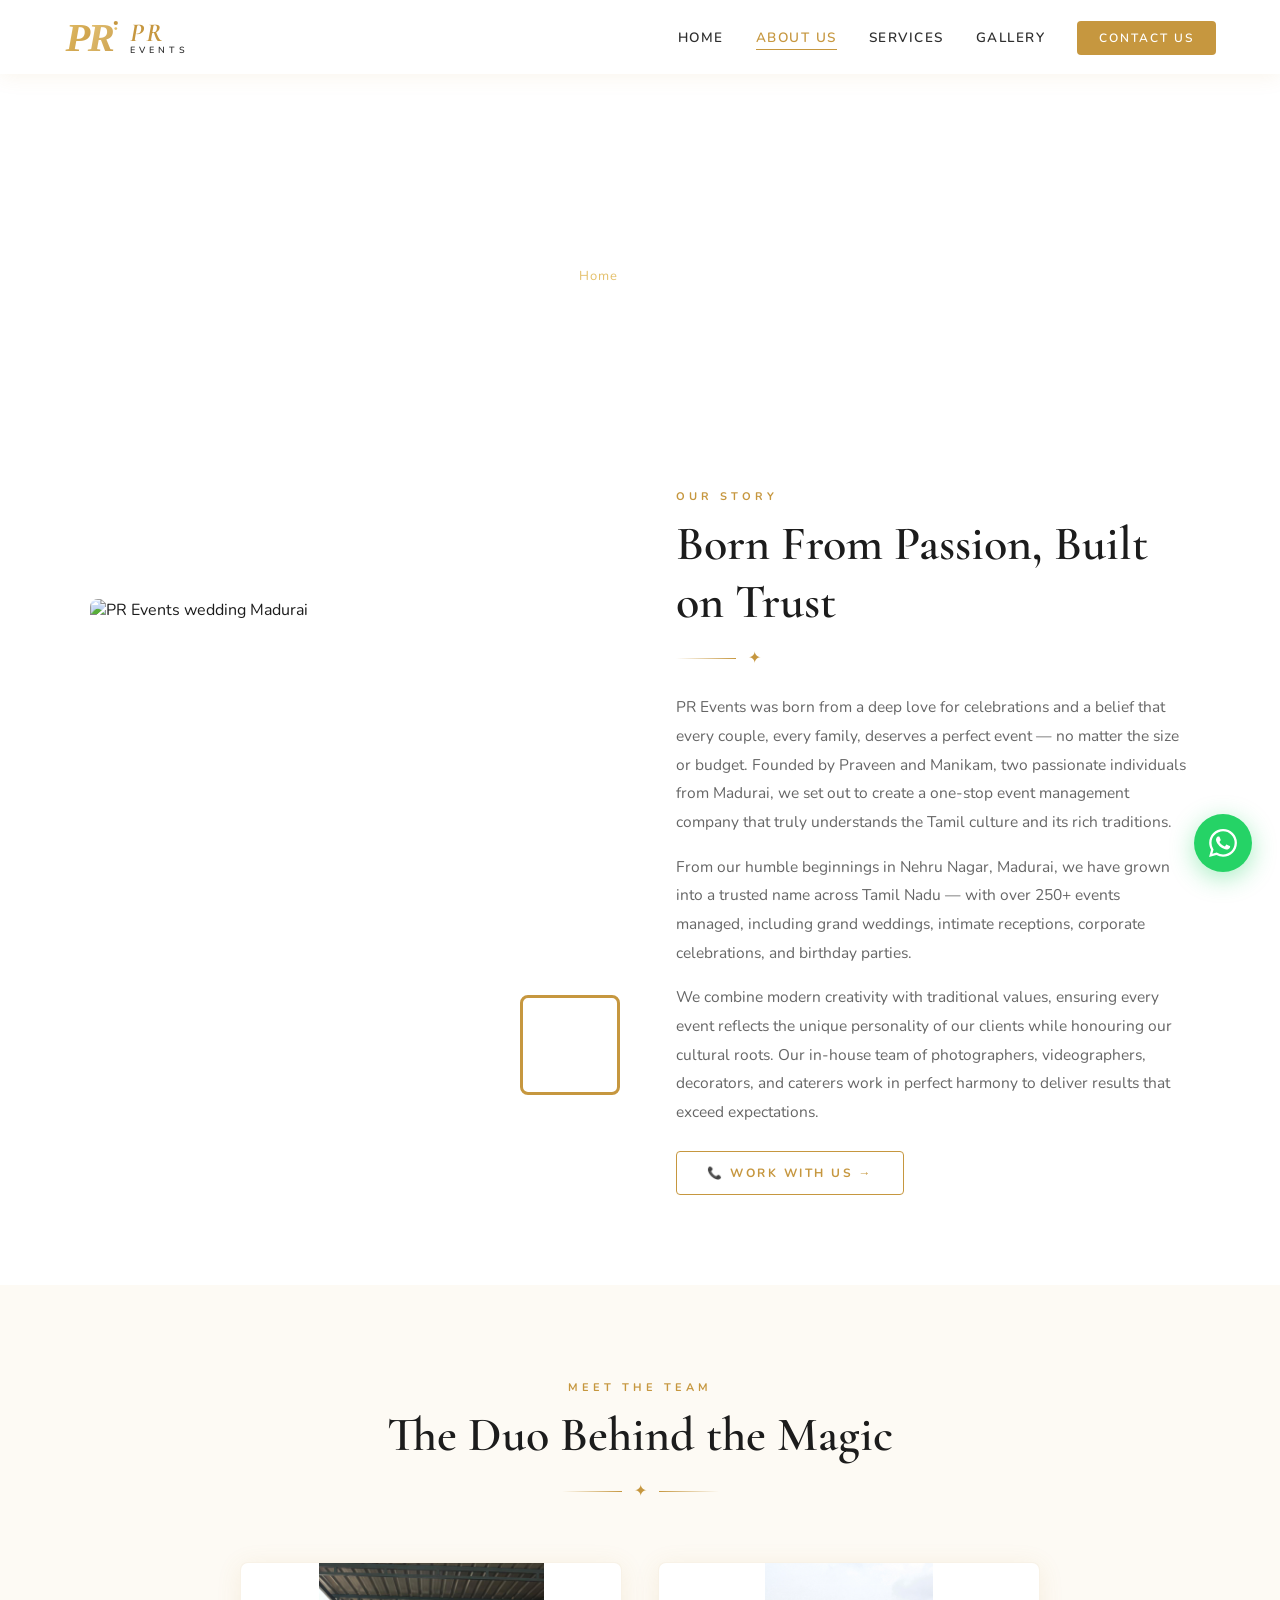
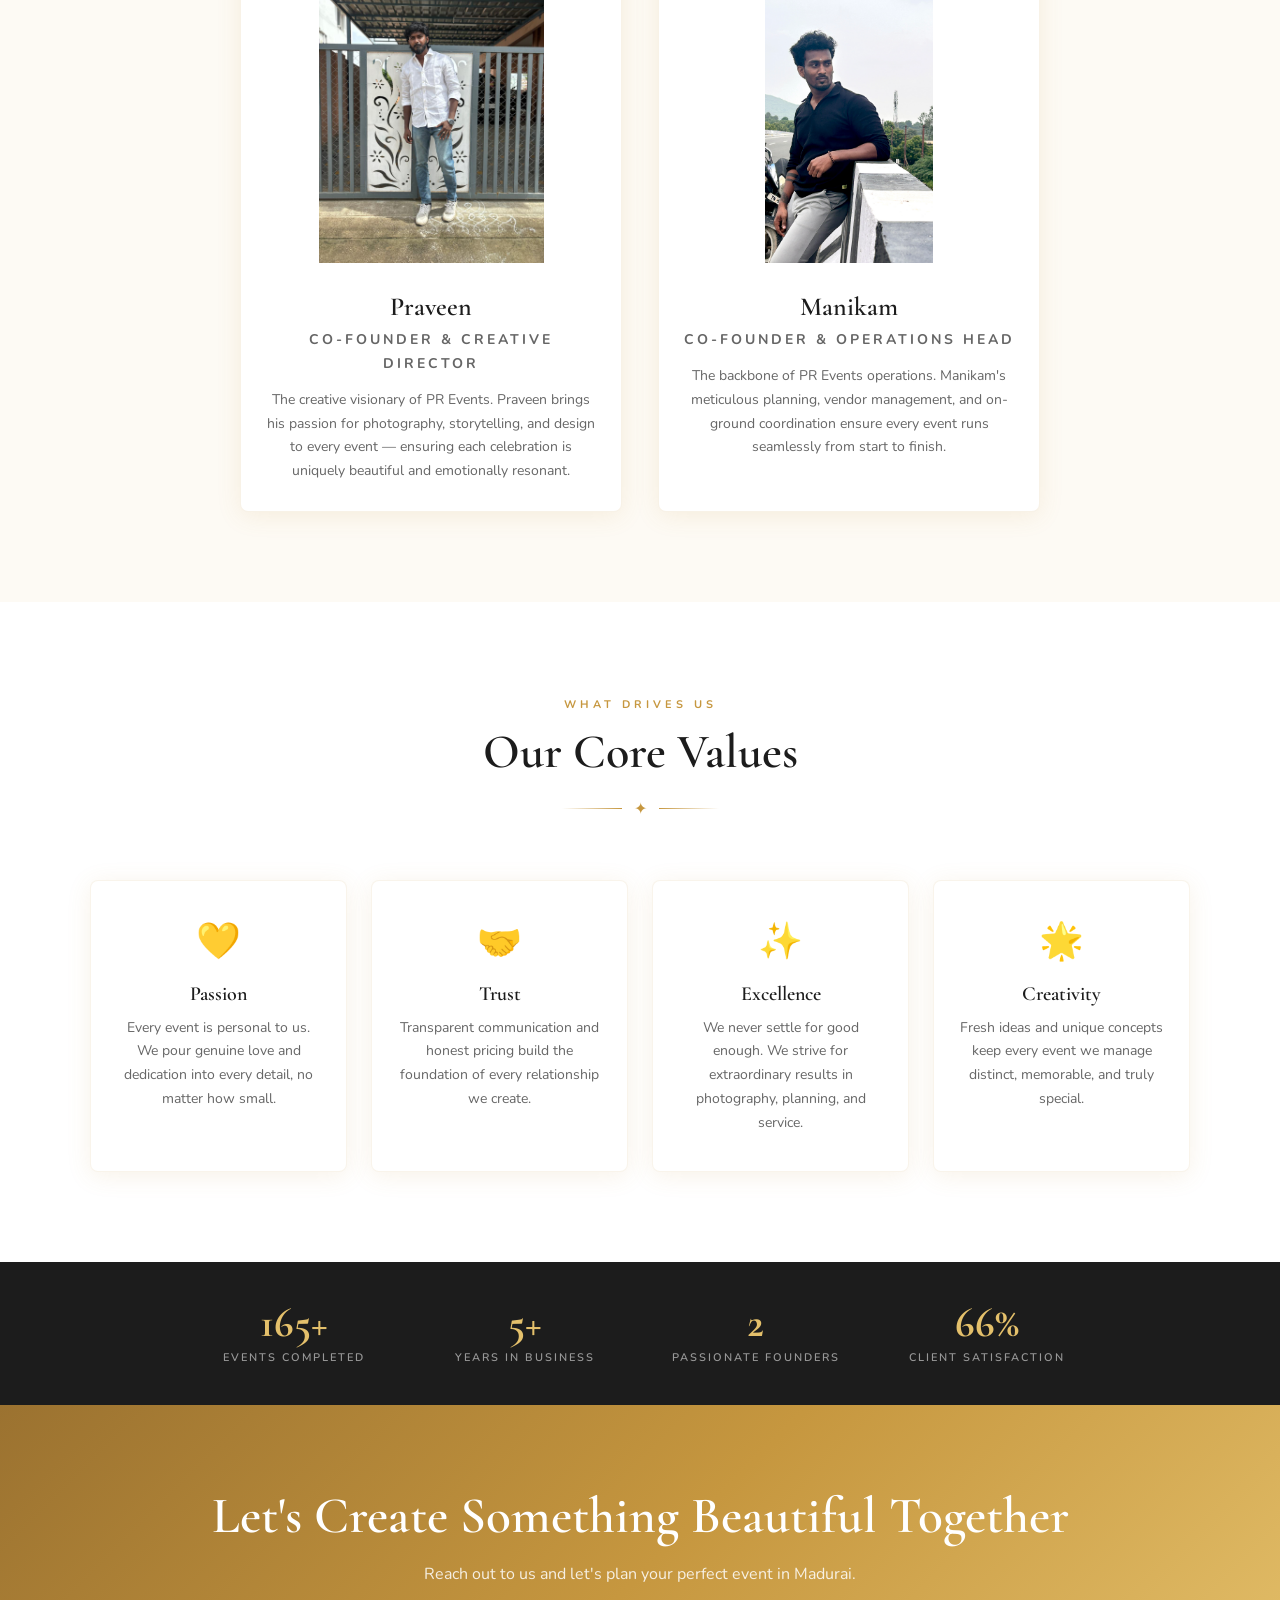
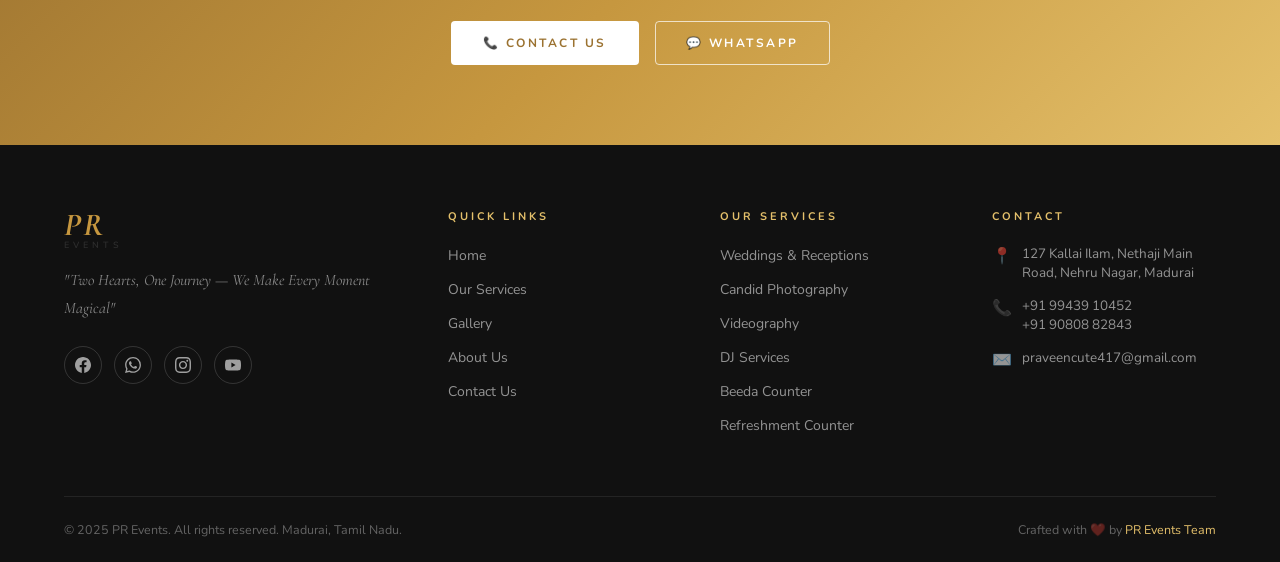
==== about.html @ a1648b9f "add" ====
<!DOCTYPE html>
<html lang="en">

<head>
  <meta charset="UTF-8" />
  <meta name="viewport" content="width=device-width, initial-scale=1.0" />

  <title>About Us | PR Events Madurai | Praveen & Manikam — Event Planners</title>
  <meta name="description"
    content="Meet Praveen and Manikam, the passionate duo behind PR Events Madurai. With 5+ years of experience, we create magical weddings and events across Tamil Nadu." />
  <meta name="keywords"
    content="PR Events team, Praveen Madurai, Manikam event planner, about PR Events, wedding planner Madurai, event management team Tamil Nadu" />
  <meta name="robots" content="index, follow" />
  <link rel="canonical" href="https://www.preventsmaurai.com/about.html" />
  <meta property="og:title" content="About Us | PR Events Madurai" />
  <meta property="og:description"
    content="Meet the passionate duo behind PR Events — Praveen and Manikam, creating magical celebrations in Madurai." />
  <meta property="og:image" content="https://images.unsplash.com/photo-1519741497674-611481863552?w=1200&q=80" />
  <meta property="og:url" content="https://www.preventsmaurai.com/about.html" />

  <link rel="stylesheet" href="style.css" />
  <link rel="icon"
    href="data:image/svg+xml,<svg xmlns='http://www.w3.org/2000/svg' viewBox='0 0 32 32'><text y='26' font-size='28' font-family='Georgia' font-style='italic' fill='%23C6973F'>P</text></svg>" />
</head>

<body>

  <!-- PAGE HERO -->
  <div class="page-hero" style="margin-top:74px;">
    <div class="page-hero-bg"
      style="background-image: url('https://images.unsplash.com/photo-1532712938310-34cb3982ef74?w=1400&q=80');"></div>
    <div class="page-hero-content">
      <h1>About Us</h1>
      <p class="breadcrumb"><a href="index.html">Home</a> &nbsp;/&nbsp; About Us</p>
    </div>
  </div>

  <!-- OUR STORY -->
  <section>
    <div class="about-story">
      <div class="about-image-wrap reveal">
        <img src="https://images.unsplash.com/photo-1606800052052-a08af7148866?w=700&h=560&fit=crop&q=80"
          alt="PR Events wedding Madurai" loading="lazy" />
        <div class="about-img-accent"></div>
      </div>
      <div class="about-content reveal">
        <div class="section-header">
          <span class="section-tag">Our Story</span>
          <h2 class="section-title">Born From Passion, Built on Trust</h2>
          <div class="section-line"><span>✦</span></div>
        </div>
        <p>PR Events was born from a deep love for celebrations and a belief that every couple, every family, deserves a
          perfect event — no matter the size or budget. Founded by Praveen and Manikam, two passionate individuals from
          Madurai, we set out to create a one-stop event management company that truly understands the Tamil culture and
          its rich traditions.</p>
        <p>From our humble beginnings in Nehru Nagar, Madurai, we have grown into a trusted name across Tamil Nadu —
          with over 250+ events managed, including grand weddings, intimate receptions, corporate celebrations, and
          birthday parties.</p>
        <p>We combine modern creativity with traditional values, ensuring every event reflects the unique personality of
          our clients while honouring our cultural roots. Our in-house team of photographers, videographers, decorators,
          and caterers work in perfect harmony to deliver results that exceed expectations.</p>
        <a href="contact.html" class="btn btn-outline-dark" style="margin-top:8px;">📞 Work With Us →</a>
      </div>
    </div>
  </section>

  <!-- PARTNERS / TEAM -->
  <section class="partners">
    <div class="section-header reveal">
      <span class="section-tag">Meet the Team</span>
      <h2 class="section-title">The Duo Behind the Magic</h2>
      <div class="section-line"><span>✦</span></div>
    </div>
    <div class="partners-grid">
      <div class="partner-card reveal">
        <img class="partner-photo"
          src="./images/WhatsApp Image 2026-05-20 at 1.32.26 PM.jpeg"
          alt="Praveen - Co-founder PR Events Madurai" loading="lazy" />
        <div class="partner-info">
          <h3>Praveen</h3>
          <p class="partner-role">Co-Founder & Creative Director</p>
          <p>The creative visionary of PR Events. Praveen brings his passion for photography, storytelling, and design
            to every event — ensuring each celebration is uniquely beautiful and emotionally resonant.</p>
        </div>
      </div>
      <div class="partner-card reveal">
        <img class="partner-photo"
          src="./images/IMG_0008.JPG.jpeg"
          alt="Manikam - Co-founder PR Events Madurai" loading="lazy" />
        <div class="partner-info">
          <h3>Manikam</h3>
          <p class="partner-role">Co-Founder & Operations Head</p>
          <p>The backbone of PR Events operations. Manikam's meticulous planning, vendor management, and on-ground
            coordination ensure every event runs seamlessly from start to finish.</p>
        </div>
      </div>
    </div>
  </section>

  <!-- VALUES -->
  <section>
    <div class="section-header reveal">
      <span class="section-tag">What Drives Us</span>
      <h2 class="section-title">Our Core Values</h2>
      <div class="section-line"><span>✦</span></div>
    </div>
    <div class="values-grid">
      <div class="value-card reveal">
        <div class="value-icon">💛</div>
        <h3>Passion</h3>
        <p>Every event is personal to us. We pour genuine love and dedication into every detail, no matter how small.
        </p>
      </div>
      <div class="value-card reveal">
        <div class="value-icon">🤝</div>
        <h3>Trust</h3>
        <p>Transparent communication and honest pricing build the foundation of every relationship we create.</p>
      </div>
      <div class="value-card reveal">
        <div class="value-icon">✨</div>
        <h3>Excellence</h3>
        <p>We never settle for good enough. We strive for extraordinary results in photography, planning, and service.
        </p>
      </div>
      <div class="value-card reveal">
        <div class="value-icon">🌟</div>
        <h3>Creativity</h3>
        <p>Fresh ideas and unique concepts keep every event we manage distinct, memorable, and truly special.</p>
      </div>
    </div>
  </section>

  <!-- STATS -->
  <div class="stats-bar">
    <div class="stats-grid">
      <div class="stat-item">
        <div class="stat-num" data-count="250" data-suffix="+">0+</div>
        <div class="stat-label">Events Completed</div>
      </div>
      <div class="stat-item">
        <div class="stat-num" data-count="5" data-suffix="+">0+</div>
        <div class="stat-label">Years in Business</div>
      </div>
      <div class="stat-item">
        <div class="stat-num" data-count="2" data-suffix="">0</div>
        <div class="stat-label">Passionate Founders</div>
      </div>
      <div class="stat-item">
        <div class="stat-num" data-count="100" data-suffix="%">0%</div>
        <div class="stat-label">Client Satisfaction</div>
      </div>
    </div>
  </div>

  <!-- CTA -->
  <section class="cta-section">
    <h2>Let's Create Something Beautiful Together</h2>
    <p>Reach out to us and let's plan your perfect event in Madurai.</p>
    <div class="cta-btns">
      <a href="contact.html" class="btn-white">📞 Contact Us</a>
      <a href="https://wa.me/919943910452" class="btn btn-outline" target="_blank">💬 WhatsApp</a>
    </div>
  </section>

  <script src="shared.js"></script>
</body>

</html>
---- style.css ----
@import url('https://fonts.googleapis.com/css2?family=Cormorant+Garamond:ital,wght@0,300;0,400;0,500;0,600;0,700;1,400;1,600&family=Nunito:wght@300;400;500;600;700&display=swap');

/* ===== ROOT VARIABLES ===== */
:root {
  --gold: #C6973F;
  --gold-light: #E4C06B;
  --gold-pale: #F7EDD6;
  --gold-dark: #9B7230;
  --dark: #1C1C1C;
  --charcoal: #2E2E2E;
  --gray: #666666;
  --light-gray: #F5F5F5;
  --white: #FFFFFF;
  --cream: #FDFAF4;
  --shadow: 0 4px 24px rgba(198,151,63,0.12);
  --shadow-deep: 0 12px 48px rgba(0,0,0,0.12);
  --radius: 8px;
  --transition: all 0.35s cubic-bezier(0.25, 0.8, 0.25, 1);
}

* { margin: 0; padding: 0; box-sizing: border-box; }
html { scroll-behavior: smooth; }

body {
  font-family: 'Nunito', sans-serif;
  color: var(--dark);
  background: var(--white);
  overflow-x: hidden;
}

a { text-decoration: none; color: inherit; }
img { max-width: 100%; display: block; }
ul { list-style: none; }

/* ===== SCROLLBAR ===== */
::-webkit-scrollbar { width: 6px; }
::-webkit-scrollbar-track { background: var(--light-gray); }
::-webkit-scrollbar-thumb { background: var(--gold); border-radius: 3px; }

/* ===== NAVBAR ===== */
.navbar {
  position: fixed;
  top: 0; left: 0; right: 0;
  z-index: 1000;
  background: rgba(255,255,255,0.97);
  backdrop-filter: blur(12px);
  box-shadow: 0 2px 20px rgba(198,151,63,0.10);
  padding: 0 5%;
  display: flex;
  align-items: center;
  justify-content: space-between;
  height: 74px;
  transition: var(--transition);
}

.navbar.scrolled {
  height: 62px;
  box-shadow: 0 4px 24px rgba(0,0,0,0.10);
}

.nav-logo {
  display: flex;
  align-items: center;
  gap: 10px;
}

.logo-svg {
  width: 56px;
  height: 48px;
}

.logo-text {
  display: flex;
  flex-direction: column;
  line-height: 1;
}

.logo-main {
  font-family: 'Cormorant Garamond', serif;
  font-size: 26px;
  font-weight: 700;
  color: var(--gold);
  letter-spacing: 2px;
  font-style: italic;
}

.logo-sub {
  font-family: 'Nunito', sans-serif;
  font-size: 9px;
  letter-spacing: 4px;
  color: var(--charcoal);
  text-transform: uppercase;
  font-weight: 600;
}

.nav-links {
  display: flex;
  align-items: center;
  gap: 32px;
}

.nav-links a {
  font-size: 13.5px;
  font-weight: 600;
  letter-spacing: 1.5px;
  text-transform: uppercase;
  color: var(--charcoal);
  position: relative;
  padding-bottom: 3px;
  transition: color 0.3s;
}

.nav-links a::after {
  content: '';
  position: absolute;
  bottom: 0; left: 0;
  width: 0; height: 1.5px;
  background: var(--gold);
  transition: width 0.3s ease;
}

.nav-links a:hover,
.nav-links a.active {
  color: var(--gold);
}

.nav-links a:hover::after,
.nav-links a.active::after {
  width: 100%;
}

.nav-cta {
  background: var(--gold) !important;
  color: white !important;
  padding: 9px 22px !important;
  border-radius: 4px;
  font-size: 12px !important;
  letter-spacing: 2px !important;
}

.nav-cta::after { display: none !important; }

.nav-cta:hover {
  background: var(--gold-dark) !important;
  color: white !important;
  transform: translateY(-1px);
  box-shadow: 0 4px 16px rgba(198,151,63,0.4);
}

/* Hamburger */
.hamburger {
  display: none;
  flex-direction: column;
  gap: 5px;
  cursor: pointer;
  padding: 4px;
}

.hamburger span {
  display: block;
  width: 26px;
  height: 2px;
  background: var(--charcoal);
  border-radius: 2px;
  transition: var(--transition);
}

.hamburger.active span:nth-child(1) { transform: translateY(7px) rotate(45deg); }
.hamburger.active span:nth-child(2) { opacity: 0; }
.hamburger.active span:nth-child(3) { transform: translateY(-7px) rotate(-45deg); }

.mobile-nav {
  display: none;
  position: fixed;
  top: 74px; left: 0; right: 0;
  background: white;
  z-index: 999;
  padding: 24px 5%;
  box-shadow: 0 8px 32px rgba(0,0,0,0.1);
  flex-direction: column;
  gap: 20px;
  animation: slideDown 0.3s ease;
}

@keyframes slideDown {
  from { opacity: 0; transform: translateY(-10px); }
  to { opacity: 1; transform: translateY(0); }
}

.mobile-nav.open { display: flex; }

.mobile-nav a {
  font-size: 15px;
  font-weight: 600;
  letter-spacing: 1.5px;
  text-transform: uppercase;
  color: var(--charcoal);
  padding: 8px 0;
  border-bottom: 1px solid var(--light-gray);
}

.mobile-nav a:hover { color: var(--gold); }

/* ===== SECTION COMMON ===== */
section { padding: 90px 5%; }

.section-header {
  text-align: center;
  margin-bottom: 60px;
}

.section-tag {
  display: inline-block;
  font-size: 11px;
  font-weight: 700;
  letter-spacing: 4px;
  text-transform: uppercase;
  color: var(--gold);
  margin-bottom: 12px;
}

.section-title {
  font-family: 'Cormorant Garamond', serif;
  font-size: clamp(32px, 4vw, 48px);
  font-weight: 600;
  color: var(--dark);
  line-height: 1.2;
  margin-bottom: 16px;
}

.section-line {
  display: flex;
  align-items: center;
  justify-content: center;
  gap: 12px;
  margin: 16px auto;
}

.section-line::before,
.section-line::after {
  content: '';
  width: 60px;
  height: 1px;
  background: linear-gradient(to right, transparent, var(--gold));
}

.section-line::after {
  background: linear-gradient(to left, transparent, var(--gold));
}

.section-line span {
  color: var(--gold);
  font-size: 16px;
}

.section-desc {
  font-size: 16px;
  color: var(--gray);
  max-width: 560px;
  margin: 0 auto;
  line-height: 1.8;
}

/* ===== BUTTONS ===== */
.btn {
  display: inline-flex;
  align-items: center;
  gap: 8px;
  padding: 13px 30px;
  font-family: 'Nunito', sans-serif;
  font-size: 12px;
  font-weight: 700;
  letter-spacing: 2.5px;
  text-transform: uppercase;
  border: none;
  cursor: pointer;
  transition: var(--transition);
  border-radius: 4px;
}

.btn-gold {
  background: var(--gold);
  color: white;
}

.btn-gold:hover {
  background: var(--gold-dark);
  transform: translateY(-2px);
  box-shadow: 0 8px 28px rgba(198,151,63,0.4);
}

.btn-outline {
  background: transparent;
  color: white;
  border: 1.5px solid rgba(255,255,255,0.7);
}

.btn-outline:hover {
  background: rgba(255,255,255,0.12);
  border-color: white;
  transform: translateY(-2px);
}

.btn-outline-dark {
  background: transparent;
  color: var(--gold);
  border: 1.5px solid var(--gold);
}

.btn-outline-dark:hover {
  background: var(--gold);
  color: white;
  transform: translateY(-2px);
  box-shadow: 0 8px 24px rgba(198,151,63,0.3);
}

/* ===== HERO ===== */
.hero {
  position: relative;
  height: 100vh;
  min-height: 640px;
  display: flex;
  align-items: center;
  justify-content: center;
  text-align: center;
  overflow: hidden;
  padding: 0 5%;
}

.hero-bg {
  position: absolute;
  inset: 0;
  background: url('https://images.unsplash.com/photo-1519741497674-611481863552?w=1920&q=85&fit=crop') center/cover no-repeat;
  transform: scale(1.05);
  animation: zoomOut 12s ease-out forwards;
}

@keyframes zoomOut {
  from { transform: scale(1.05); }
  to { transform: scale(1); }
}

.hero-overlay {
  position: absolute;
  inset: 0;
  background: linear-gradient(
    to bottom,
    rgba(0,0,0,0.3) 0%,
    rgba(0,0,0,0.55) 50%,
    rgba(0,0,0,0.65) 100%
  );
}

.hero-content {
  position: relative;
  z-index: 2;
  color: white;
  max-width: 800px;
  animation: fadeUp 1s ease 0.3s both;
}

@keyframes fadeUp {
  from { opacity: 0; transform: translateY(30px); }
  to { opacity: 1; transform: translateY(0); }
}

.hero-tag {
  font-size: 11px;
  letter-spacing: 5px;
  text-transform: uppercase;
  color: var(--gold-light);
  margin-bottom: 20px;
  font-weight: 600;
}

.hero-title {
  font-family: 'Cormorant Garamond', serif;
  font-size: clamp(52px, 8vw, 96px);
  font-weight: 700;
  font-style: italic;
  color: white;
  line-height: 1;
  margin-bottom: 8px;
  text-shadow: 0 4px 24px rgba(0,0,0,0.4);
}

.hero-title span {
  color: var(--gold-light);
}

.hero-sub {
  font-family: 'Cormorant Garamond', serif;
  font-size: clamp(16px, 2vw, 22px);
  font-weight: 300;
  letter-spacing: 6px;
  text-transform: uppercase;
  color: rgba(255,255,255,0.85);
  margin-bottom: 20px;
}

.hero-divider {
  display: flex;
  align-items: center;
  justify-content: center;
  gap: 12px;
  margin: 24px 0;
}

.hero-divider::before,
.hero-divider::after {
  content: '';
  width: 80px;
  height: 1px;
  background: rgba(198,151,63,0.6);
}

.hero-divider span { color: var(--gold-light); font-size: 18px; }

.hero-tagline {
  font-size: 16px;
  color: rgba(255,255,255,0.8);
  margin-bottom: 36px;
  font-style: italic;
  font-family: 'Cormorant Garamond', serif;
  font-size: 20px;
  letter-spacing: 1px;
}

.hero-btns {
  display: flex;
  gap: 16px;
  justify-content: center;
  flex-wrap: wrap;
}

.hero-scroll {
  position: absolute;
  bottom: 32px;
  left: 50%;
  transform: translateX(-50%);
  z-index: 2;
  display: flex;
  flex-direction: column;
  align-items: center;
  gap: 8px;
  color: rgba(255,255,255,0.6);
  font-size: 10px;
  letter-spacing: 3px;
  text-transform: uppercase;
  animation: bounce 2s ease-in-out infinite;
}

.hero-scroll::after {
  content: '';
  width: 1px;
  height: 40px;
  background: linear-gradient(to bottom, rgba(255,255,255,0.6), transparent);
}

@keyframes bounce {
  0%, 100% { transform: translateX(-50%) translateY(0); }
  50% { transform: translateX(-50%) translateY(6px); }
}

/* ===== STATS BAR ===== */
.stats-bar {
  background: var(--dark);
  padding: 40px 5%;
}

.stats-grid {
  display: grid;
  grid-template-columns: repeat(4, 1fr);
  gap: 24px;
  max-width: 900px;
  margin: 0 auto;
}

.stat-item {
  text-align: center;
  color: white;
}

.stat-num {
  font-family: 'Cormorant Garamond', serif;
  font-size: 42px;
  font-weight: 700;
  color: var(--gold-light);
  line-height: 1;
  margin-bottom: 6px;
}

.stat-label {
  font-size: 11px;
  letter-spacing: 2px;
  text-transform: uppercase;
  color: rgba(255,255,255,0.55);
  font-weight: 600;
}

/* ===== SERVICE HIGHLIGHTS ===== */
.highlights {
  background: var(--cream);
}

.highlight-grid {
  display: grid;
  grid-template-columns: repeat(3, 1fr);
  gap: 28px;
  max-width: 1100px;
  margin: 0 auto;
}

.highlight-card {
  background: white;
  border-radius: var(--radius);
  padding: 40px 32px;
  text-align: center;
  box-shadow: var(--shadow);
  border: 1px solid rgba(198,151,63,0.10);
  transition: var(--transition);
  position: relative;
  overflow: hidden;
}

.highlight-card::before {
  content: '';
  position: absolute;
  bottom: 0; left: 0; right: 0;
  height: 3px;
  background: linear-gradient(90deg, var(--gold), var(--gold-light));
  transform: scaleX(0);
  transition: transform 0.4s ease;
}

.highlight-card:hover {
  transform: translateY(-8px);
  box-shadow: var(--shadow-deep);
}

.highlight-card:hover::before { transform: scaleX(1); }

.highlight-icon {
  width: 72px;
  height: 72px;
  background: var(--gold-pale);
  border-radius: 50%;
  display: flex;
  align-items: center;
  justify-content: center;
  margin: 0 auto 24px;
  font-size: 28px;
  transition: var(--transition);
}

.highlight-card:hover .highlight-icon {
  background: var(--gold);
}

.highlight-card h3 {
  font-family: 'Cormorant Garamond', serif;
  font-size: 22px;
  font-weight: 600;
  color: var(--dark);
  margin-bottom: 12px;
}

.highlight-card p {
  font-size: 14.5px;
  color: var(--gray);
  line-height: 1.75;
}

/* ===== WHY CHOOSE US ===== */
.why-us {
  display: grid;
  grid-template-columns: 1fr 1fr;
  gap: 64px;
  align-items: center;
  max-width: 1100px;
  margin: 0 auto;
}

.why-image-wrap {
  position: relative;
}

.why-image-wrap img {
  width: 100%;
  height: 520px;
  object-fit: cover;
  border-radius: var(--radius);
  box-shadow: var(--shadow-deep);
}

.why-badge {
  position: absolute;
  bottom: -20px;
  right: -20px;
  width: 110px;
  height: 110px;
  background: var(--gold);
  border-radius: 50%;
  display: flex;
  flex-direction: column;
  align-items: center;
  justify-content: center;
  color: white;
  font-size: 10px;
  letter-spacing: 1.5px;
  text-transform: uppercase;
  font-weight: 700;
  text-align: center;
  line-height: 1.4;
  box-shadow: 0 8px 24px rgba(198,151,63,0.4);
  border: 3px solid white;
}

.why-badge strong {
  font-family: 'Cormorant Garamond', serif;
  font-size: 22px;
  font-weight: 700;
  display: block;
  letter-spacing: 0;
}

.why-content .section-header {
  text-align: left;
  margin-bottom: 32px;
}

.why-content .section-line {
  justify-content: flex-start;
}

.why-content .section-line::after { display: none; }

.why-list {
  display: flex;
  flex-direction: column;
  gap: 18px;
  margin-bottom: 36px;
}

.why-item {
  display: flex;
  align-items: flex-start;
  gap: 16px;
}

.why-item-icon {
  width: 40px;
  height: 40px;
  background: var(--gold-pale);
  border-radius: 50%;
  flex-shrink: 0;
  display: flex;
  align-items: center;
  justify-content: center;
  font-size: 16px;
}

.why-item-text h4 {
  font-family: 'Cormorant Garamond', serif;
  font-size: 18px;
  font-weight: 600;
  color: var(--dark);
  margin-bottom: 4px;
}

.why-item-text p {
  font-size: 14px;
  color: var(--gray);
  line-height: 1.65;
}

/* ===== GALLERY PREVIEW ===== */
.gallery-preview { background: var(--cream); }

.gallery-grid {
  display: grid;
  grid-template-columns: repeat(4, 1fr);
  grid-template-rows: auto auto;
  gap: 16px;
  max-width: 1200px;
  margin: 0 auto 40px;
}

.gallery-item {
  overflow: hidden;
  border-radius: var(--radius);
  position: relative;
  cursor: pointer;
}

.gallery-item:first-child {
  grid-column: span 2;
  grid-row: span 2;
}

.gallery-item img {
  width: 100%;
  height: 100%;
  object-fit: cover;
  transition: transform 0.5s ease;
}

.gallery-item:first-child img { height: 440px; }
.gallery-item:not(:first-child) img { height: 210px; }

.gallery-item:hover img { transform: scale(1.07); }

.gallery-overlay {
  position: absolute;
  inset: 0;
  background: rgba(198,151,63,0.0);
  display: flex;
  align-items: center;
  justify-content: center;
  transition: var(--transition);
}

.gallery-item:hover .gallery-overlay {
  background: rgba(198,151,63,0.3);
}

.gallery-overlay span {
  color: white;
  font-size: 28px;
  opacity: 0;
  transform: scale(0.8);
  transition: var(--transition);
}

.gallery-item:hover .gallery-overlay span {
  opacity: 1;
  transform: scale(1);
}

/* ===== SERVICES PAGE ===== */
.page-hero {
  height: 320px;
  position: relative;
  display: flex;
  align-items: center;
  justify-content: center;
  text-align: center;
  margin-top: 74px;
  overflow: hidden;
}

.page-hero-bg {
  position: absolute;
  inset: 0;
  background-size: cover;
  background-position: center;
  filter: brightness(0.45);
}

.page-hero-content {
  position: relative;
  z-index: 2;
  color: white;
}

.page-hero-content h1 {
  font-family: 'Cormorant Garamond', serif;
  font-size: clamp(36px, 5vw, 60px);
  font-weight: 600;
  font-style: italic;
  color: white;
  margin-bottom: 12px;
}

.breadcrumb {
  font-size: 13px;
  color: rgba(255,255,255,0.65);
  letter-spacing: 1px;
}

.breadcrumb a { color: var(--gold-light); }

/* Services Grid */
.services-grid {
  display: grid;
  grid-template-columns: repeat(3, 1fr);
  gap: 28px;
  max-width: 1100px;
  margin: 0 auto;
}

.service-card {
  background: white;
  border: 1px solid rgba(198,151,63,0.15);
  border-radius: var(--radius);
  overflow: hidden;
  box-shadow: var(--shadow);
  transition: var(--transition);
}

.service-card:hover {
  transform: translateY(-6px);
  box-shadow: var(--shadow-deep);
  border-color: var(--gold-light);
}

.service-card-img {
  height: 200px;
  overflow: hidden;
}

.service-card-img img {
  width: 100%;
  height: 100%;
  object-fit: cover;
  transition: transform 0.5s ease;
}

.service-card:hover .service-card-img img { transform: scale(1.08); }

.service-card-body {
  padding: 28px 24px;
}

.service-card-icon {
  width: 48px;
  height: 48px;
  background: var(--gold-pale);
  border-radius: 50%;
  display: flex;
  align-items: center;
  justify-content: center;
  font-size: 20px;
  margin-bottom: 16px;
}

.service-card h3 {
  font-family: 'Cormorant Garamond', serif;
  font-size: 22px;
  font-weight: 600;
  color: var(--dark);
  margin-bottom: 10px;
}

.service-card p {
  font-size: 14px;
  color: var(--gray);
  line-height: 1.75;
  margin-bottom: 16px;
}

.service-tag {
  display: inline-block;
  padding: 4px 12px;
  background: var(--gold-pale);
  color: var(--gold-dark);
  font-size: 11px;
  font-weight: 700;
  letter-spacing: 1.5px;
  text-transform: uppercase;
  border-radius: 3px;
}

/* Menu Section */
.menu-section {
  background: var(--dark);
  padding: 90px 5%;
}

.menu-section .section-title { color: white; }
.menu-section .section-tag { color: var(--gold-light); }

.menu-grid {
  display: grid;
  grid-template-columns: repeat(2, 1fr);
  gap: 40px;
  max-width: 900px;
  margin: 0 auto;
}

.menu-card {
  background: rgba(255,255,255,0.05);
  border: 1px solid rgba(198,151,63,0.25);
  border-radius: var(--radius);
  padding: 36px 32px;
}

.menu-card h3 {
  font-family: 'Cormorant Garamond', serif;
  font-size: 26px;
  font-weight: 600;
  color: var(--gold-light);
  margin-bottom: 24px;
  display: flex;
  align-items: center;
  gap: 10px;
}

.menu-items {
  display: flex;
  flex-direction: column;
  gap: 14px;
}

.menu-item {
  display: flex;
  align-items: center;
  gap: 12px;
  color: rgba(255,255,255,0.8);
  font-size: 15px;
}

.menu-item::before {
  content: '';
  width: 6px;
  height: 6px;
  background: var(--gold);
  border-radius: 50%;
  flex-shrink: 0;
}

/* ===== GALLERY PAGE ===== */
.filter-bar {
  display: flex;
  justify-content: center;
  gap: 12px;
  flex-wrap: wrap;
  margin-bottom: 48px;
}

.filter-btn {
  padding: 8px 22px;
  font-size: 12px;
  font-weight: 700;
  letter-spacing: 2px;
  text-transform: uppercase;
  border: 1.5px solid rgba(198,151,63,0.3);
  background: white;
  color: var(--gray);
  border-radius: 4px;
  cursor: pointer;
  transition: var(--transition);
}

.filter-btn:hover,
.filter-btn.active {
  background: var(--gold);
  color: white;
  border-color: var(--gold);
}

.masonry-grid {
  columns: 4;
  column-gap: 16px;
  max-width: 1200px;
  margin: 0 auto;
}

.masonry-item {
  break-inside: avoid;
  margin-bottom: 16px;
  overflow: hidden;
  border-radius: var(--radius);
  cursor: pointer;
  position: relative;
}

.masonry-item img {
  width: 100%;
  display: block;
  transition: transform 0.5s ease;
}

.masonry-item:hover img { transform: scale(1.05); }

/* Lightbox */
.lightbox {
  display: none;
  position: fixed;
  inset: 0;
  background: rgba(0,0,0,0.9);
  z-index: 9999;
  align-items: center;
  justify-content: center;
}

.lightbox.open { display: flex; }

.lightbox-img {
  max-width: 90%;
  max-height: 90vh;
  border-radius: 4px;
  animation: fadeUp 0.3s ease;
}

.lightbox-close {
  position: absolute;
  top: 24px;
  right: 32px;
  color: white;
  font-size: 36px;
  cursor: pointer;
  line-height: 1;
}

/* ===== ABOUT PAGE ===== */
.about-story {
  display: grid;
  grid-template-columns: 1fr 1fr;
  gap: 72px;
  align-items: center;
  max-width: 1100px;
  margin: 0 auto;
}

.about-image-wrap {
  position: relative;
}

.about-image-wrap img {
  width: 100%;
  height: 480px;
  object-fit: cover;
  border-radius: var(--radius);
}

.about-img-accent {
  position: absolute;
  bottom: -16px;
  right: -16px;
  width: 100px;
  height: 100px;
  border: 3px solid var(--gold);
  border-radius: var(--radius);
}

.about-content .section-header { text-align: left; margin-bottom: 24px; }
.about-content .section-line { justify-content: flex-start; }
.about-content .section-line::after { display: none; }

.about-content p {
  font-size: 15.5px;
  color: var(--gray);
  line-height: 1.85;
  margin-bottom: 16px;
}

/* Partners */
.partners { background: var(--cream); }

.partners-grid {
  display: grid;
  grid-template-columns: repeat(2, 1fr);
  gap: 36px;
  max-width: 800px;
  margin: 0 auto;
}

.partner-card {
  background: white;
  border-radius: var(--radius);
  overflow: hidden;
  box-shadow: var(--shadow);
  text-align: center;
  border: 1px solid rgba(198,151,63,0.12);
  transition: var(--transition);
}

.partner-card:hover { transform: translateY(-6px); box-shadow: var(--shadow-deep); }

.partner-photo {
  width: 100%;
  height: 300px;
  object-fit: contain;
  object-position: top;
}

.partner-info {
  padding: 28px 24px;
}

.partner-info h3 {
  font-family: 'Cormorant Garamond', serif;
  font-size: 26px;
  font-weight: 600;
  color: var(--dark);
  margin-bottom: 6px;
}

.partner-role {
  font-size: 11px;
  letter-spacing: 3px;
  text-transform: uppercase;
  color: var(--gold);
  font-weight: 700;
  margin-bottom: 12px;
}

.partner-info p {
  font-size: 14px;
  color: var(--gray);
  line-height: 1.7;
}

/* Values */
.values-grid {
  display: grid;
  grid-template-columns: repeat(4, 1fr);
  gap: 24px;
  max-width: 1100px;
  margin: 0 auto;
}

.value-card {
  text-align: center;
  padding: 36px 24px;
  border-radius: var(--radius);
  background: white;
  box-shadow: var(--shadow);
  border: 1px solid rgba(198,151,63,0.1);
  transition: var(--transition);
}

.value-card:hover { transform: translateY(-6px); box-shadow: var(--shadow-deep); }

.value-icon {
  font-size: 36px;
  margin-bottom: 16px;
}

.value-card h3 {
  font-family: 'Cormorant Garamond', serif;
  font-size: 20px;
  font-weight: 600;
  color: var(--dark);
  margin-bottom: 10px;
}

.value-card p {
  font-size: 14px;
  color: var(--gray);
  line-height: 1.7;
}

/* ===== CONTACT PAGE ===== */
.contact-layout {
  display: grid;
  grid-template-columns: 1fr 1.2fr;
  gap: 64px;
  max-width: 1100px;
  margin: 0 auto;
}

.contact-info-item {
  display: flex;
  align-items: flex-start;
  gap: 18px;
  margin-bottom: 32px;
}

.contact-icon {
  width: 52px;
  height: 52px;
  background: var(--gold-pale);
  border-radius: 50%;
  display: flex;
  align-items: center;
  justify-content: center;
  font-size: 20px;
  flex-shrink: 0;
}

.contact-info-item h4 {
  font-family: 'Cormorant Garamond', serif;
  font-size: 18px;
  font-weight: 600;
  color: var(--dark);
  margin-bottom: 5px;
}

.contact-info-item p,
.contact-info-item a {
  font-size: 14.5px;
  color: var(--gray);
  line-height: 1.65;
}

.contact-info-item a:hover { color: var(--gold); }

/* Form */
.contact-form {
  background: white;
  border-radius: var(--radius);
  padding: 44px 40px;
  box-shadow: var(--shadow);
  border: 1px solid rgba(198,151,63,0.12);
}

.contact-form h2 {
  font-family: 'Cormorant Garamond', serif;
  font-size: 32px;
  font-weight: 600;
  color: var(--dark);
  margin-bottom: 8px;
}

.contact-form p {
  font-size: 14px;
  color: var(--gray);
  margin-bottom: 32px;
}

.form-row { display: grid; grid-template-columns: 1fr 1fr; gap: 16px; }

.form-group {
  display: flex;
  flex-direction: column;
  gap: 6px;
  margin-bottom: 20px;
}

.form-group label {
  font-size: 11px;
  font-weight: 700;
  letter-spacing: 2px;
  text-transform: uppercase;
  color: var(--charcoal);
}

.form-group input,
.form-group select,
.form-group textarea {
  width: 100%;
  padding: 12px 16px;
  border: 1.5px solid rgba(198,151,63,0.25);
  border-radius: 4px;
  font-family: 'Nunito', sans-serif;
  font-size: 14.5px;
  color: var(--dark);
  background: white;
  outline: none;
  transition: border-color 0.3s;
}

.form-group input:focus,
.form-group select:focus,
.form-group textarea:focus {
  border-color: var(--gold);
  box-shadow: 0 0 0 3px rgba(198,151,63,0.1);
}

.form-group textarea { resize: vertical; min-height: 110px; }

.form-success {
  display: none;
  text-align: center;
  padding: 32px;
  color: var(--gold-dark);
  font-family: 'Cormorant Garamond', serif;
  font-size: 22px;
}

/* Map section */
.map-section { padding: 0; }
.map-section iframe { width: 100%; height: 380px; display: block; filter: grayscale(20%); }

/* ===== TESTIMONIALS ===== */
.testimonials { background: var(--dark); }
.testimonials .section-title { color: white; }
.testimonials .section-tag { color: var(--gold-light); }

.testi-grid {
  display: grid;
  grid-template-columns: repeat(3, 1fr);
  gap: 28px;
  max-width: 1100px;
  margin: 0 auto;
}

.testi-card {
  background: rgba(255,255,255,0.05);
  border: 1px solid rgba(198,151,63,0.2);
  border-radius: var(--radius);
  padding: 36px 28px;
}

.testi-stars { color: var(--gold-light); font-size: 16px; margin-bottom: 16px; letter-spacing: 2px; }

.testi-text {
  font-family: 'Cormorant Garamond', serif;
  font-size: 17px;
  font-style: italic;
  color: rgba(255,255,255,0.85);
  line-height: 1.75;
  margin-bottom: 24px;
}

.testi-author {
  font-size: 13px;
  font-weight: 700;
  color: var(--gold-light);
  letter-spacing: 1px;
}

.testi-occasion {
  font-size: 11px;
  color: rgba(255,255,255,0.4);
  letter-spacing: 1.5px;
  text-transform: uppercase;
}

/* ===== CTA SECTION ===== */
.cta-section {
  background: linear-gradient(135deg, var(--gold-dark) 0%, var(--gold) 50%, var(--gold-light) 100%);
  padding: 80px 5%;
  text-align: center;
}

.cta-section h2 {
  font-family: 'Cormorant Garamond', serif;
  font-size: clamp(32px, 4vw, 52px);
  font-weight: 600;
  color: white;
  margin-bottom: 16px;
}

.cta-section p {
  font-size: 16px;
  color: rgba(255,255,255,0.85);
  margin-bottom: 36px;
  max-width: 500px;
  margin-left: auto;
  margin-right: auto;
}

.cta-btns { display: flex; justify-content: center; gap: 16px; flex-wrap: wrap; }

.btn-white {
  background: white;
  color: var(--gold-dark);
  padding: 14px 32px;
  font-size: 12px;
  font-weight: 700;
  letter-spacing: 2.5px;
  text-transform: uppercase;
  border-radius: 4px;
  display: inline-flex;
  align-items: center;
  gap: 8px;
  transition: var(--transition);
}

.btn-white:hover {
  transform: translateY(-2px);
  box-shadow: 0 8px 28px rgba(0,0,0,0.2);
}

/* ===== FOOTER ===== */
footer {
  background: #111111;
  color: rgba(255,255,255,0.7);
  padding: 64px 5% 0;
}

.footer-grid {
  display: grid;
  grid-template-columns: 1.5fr 1fr 1fr 1fr;
  gap: 48px;
  margin-bottom: 48px;
}

.footer-brand .logo-main { font-size: 32px; }
.footer-brand .logo-sub { font-size: 9px; }

.footer-tagline {
  font-size: 14px;
  color: rgba(255,255,255,0.5);
  margin: 16px 0 24px;
  line-height: 1.75;
  font-style: italic;
  font-family: 'Cormorant Garamond', serif;
  font-size: 16px;
}

.footer-social {
  display: flex;
  gap: 12px;
}

.social-link {
  width: 38px;
  height: 38px;
  border: 1px solid rgba(255,255,255,0.15);
  border-radius: 50%;
  display: flex;
  align-items: center;
  justify-content: center;
  font-size: 15px;
  color: rgba(255,255,255,0.6);
  transition: var(--transition);
}

.social-link:hover {
  border-color: var(--gold);
  color: var(--gold);
  transform: translateY(-2px);
}

.footer-col h4 {
  font-size: 11px;
  letter-spacing: 3px;
  text-transform: uppercase;
  color: var(--gold-light);
  font-weight: 700;
  margin-bottom: 20px;
}

.footer-col ul li {
  margin-bottom: 12px;
}

.footer-col ul li a {
  font-size: 14px;
  color: rgba(255,255,255,0.55);
  transition: color 0.3s;
}

.footer-col ul li a:hover { color: var(--gold-light); }

.footer-contact-item {
  display: flex;
  align-items: flex-start;
  gap: 10px;
  margin-bottom: 14px;
  font-size: 13.5px;
  color: rgba(255,255,255,0.55);
}

.footer-contact-item span:first-child { font-size: 16px; flex-shrink: 0; margin-top: 1px; }

.footer-bottom {
  border-top: 1px solid rgba(255,255,255,0.08);
  padding: 24px 0;
  display: flex;
  align-items: center;
  justify-content: space-between;
  font-size: 12.5px;
  color: rgba(255,255,255,0.35);
}

.footer-bottom a { color: var(--gold-light); }

/* ===== WHATSAPP FLOAT ===== */
.wa-float {
  position: fixed;
  bottom: 28px;
  right: 28px;
  width: 58px;
  height: 58px;
  background: #25D366;
  border-radius: 50%;
  display: flex;
  align-items: center;
  justify-content: center;
  font-size: 26px;
  box-shadow: 0 6px 24px rgba(37,211,102,0.4);
  z-index: 9998;
  transition: var(--transition);
  animation: pulseWa 2.5s ease-in-out infinite;
}

.wa-float:hover {
  transform: scale(1.1);
  box-shadow: 0 10px 36px rgba(37,211,102,0.5);
}

@keyframes pulseWa {
  0%, 100% { box-shadow: 0 6px 24px rgba(37,211,102,0.4); }
  50% { box-shadow: 0 6px 36px rgba(37,211,102,0.65); }
}

/* ===== SCROLL ANIMATION ===== */
.reveal {
  opacity: 0;
  transform: translateY(28px);
  transition: opacity 0.7s ease, transform 0.7s ease;
}
.reveal.visible {
  opacity: 1;
  transform: translateY(0);
}

/* ===== RESPONSIVE ===== */
@media (max-width: 1024px) {
  .highlight-grid { grid-template-columns: repeat(2, 1fr); }
  .services-grid { grid-template-columns: repeat(2, 1fr); }
  .values-grid { grid-template-columns: repeat(2, 1fr); }
  .gallery-grid { grid-template-columns: repeat(3, 1fr); }
  .masonry-grid { columns: 3; }
  .footer-grid { grid-template-columns: 1fr 1fr; gap: 36px; }
  .testi-grid { grid-template-columns: 1fr 1fr; }
  .stats-grid { grid-template-columns: repeat(2, 1fr); }
}

@media (max-width: 768px) {
  section { padding: 64px 5%; }
  .nav-links { display: none; }
  .hamburger { display: flex; }
  .highlight-grid { grid-template-columns: 1fr; }
  .services-grid { grid-template-columns: 1fr; }
  .why-us { grid-template-columns: 1fr; }
  .about-story { grid-template-columns: 1fr; }
  .partners-grid { grid-template-columns: 1fr; }
  .values-grid { grid-template-columns: 1fr 1fr; }
  .gallery-grid { grid-template-columns: repeat(2, 1fr); }
  .gallery-item:first-child { grid-column: span 2; grid-row: span 1; }
  .gallery-item:first-child img { height: 260px; }
  .gallery-item:not(:first-child) img { height: 160px; }
  .masonry-grid { columns: 2; }
  .contact-layout { grid-template-columns: 1fr; }
  .form-row { grid-template-columns: 1fr; }
  .menu-grid { grid-template-columns: 1fr; }
  .testi-grid { grid-template-columns: 1fr; }
  .footer-grid { grid-template-columns: 1fr; }
  .footer-bottom { flex-direction: column; gap: 8px; text-align: center; }
  .why-badge { right: 0; bottom: -15px; }
  .contact-form { padding: 28px 20px; }
  .stats-grid { grid-template-columns: repeat(2, 1fr); }
}

@media (max-width: 480px) {
  .masonry-grid { columns: 2; }
  .values-grid { grid-template-columns: 1fr; }
  .hero-btns { flex-direction: column; align-items: center; }
  .stats-grid { grid-template-columns: repeat(2, 1fr); }
}
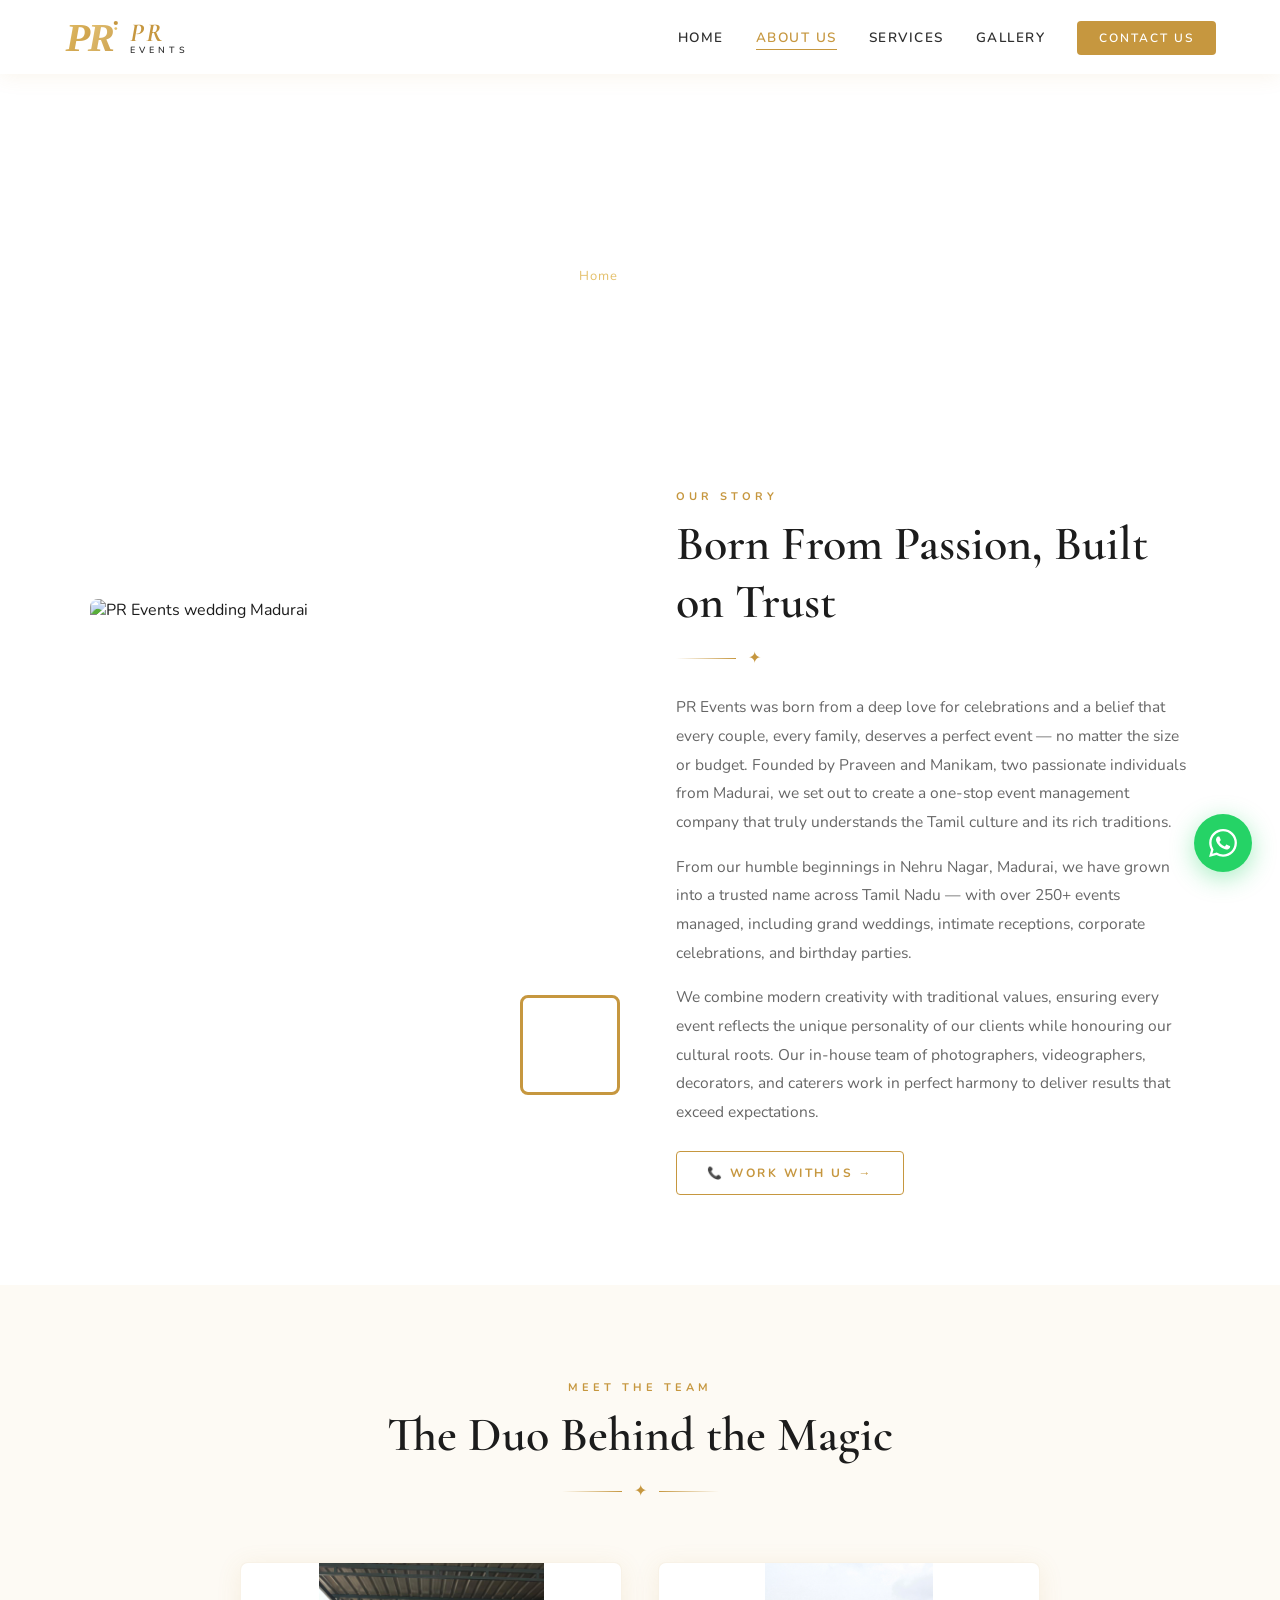
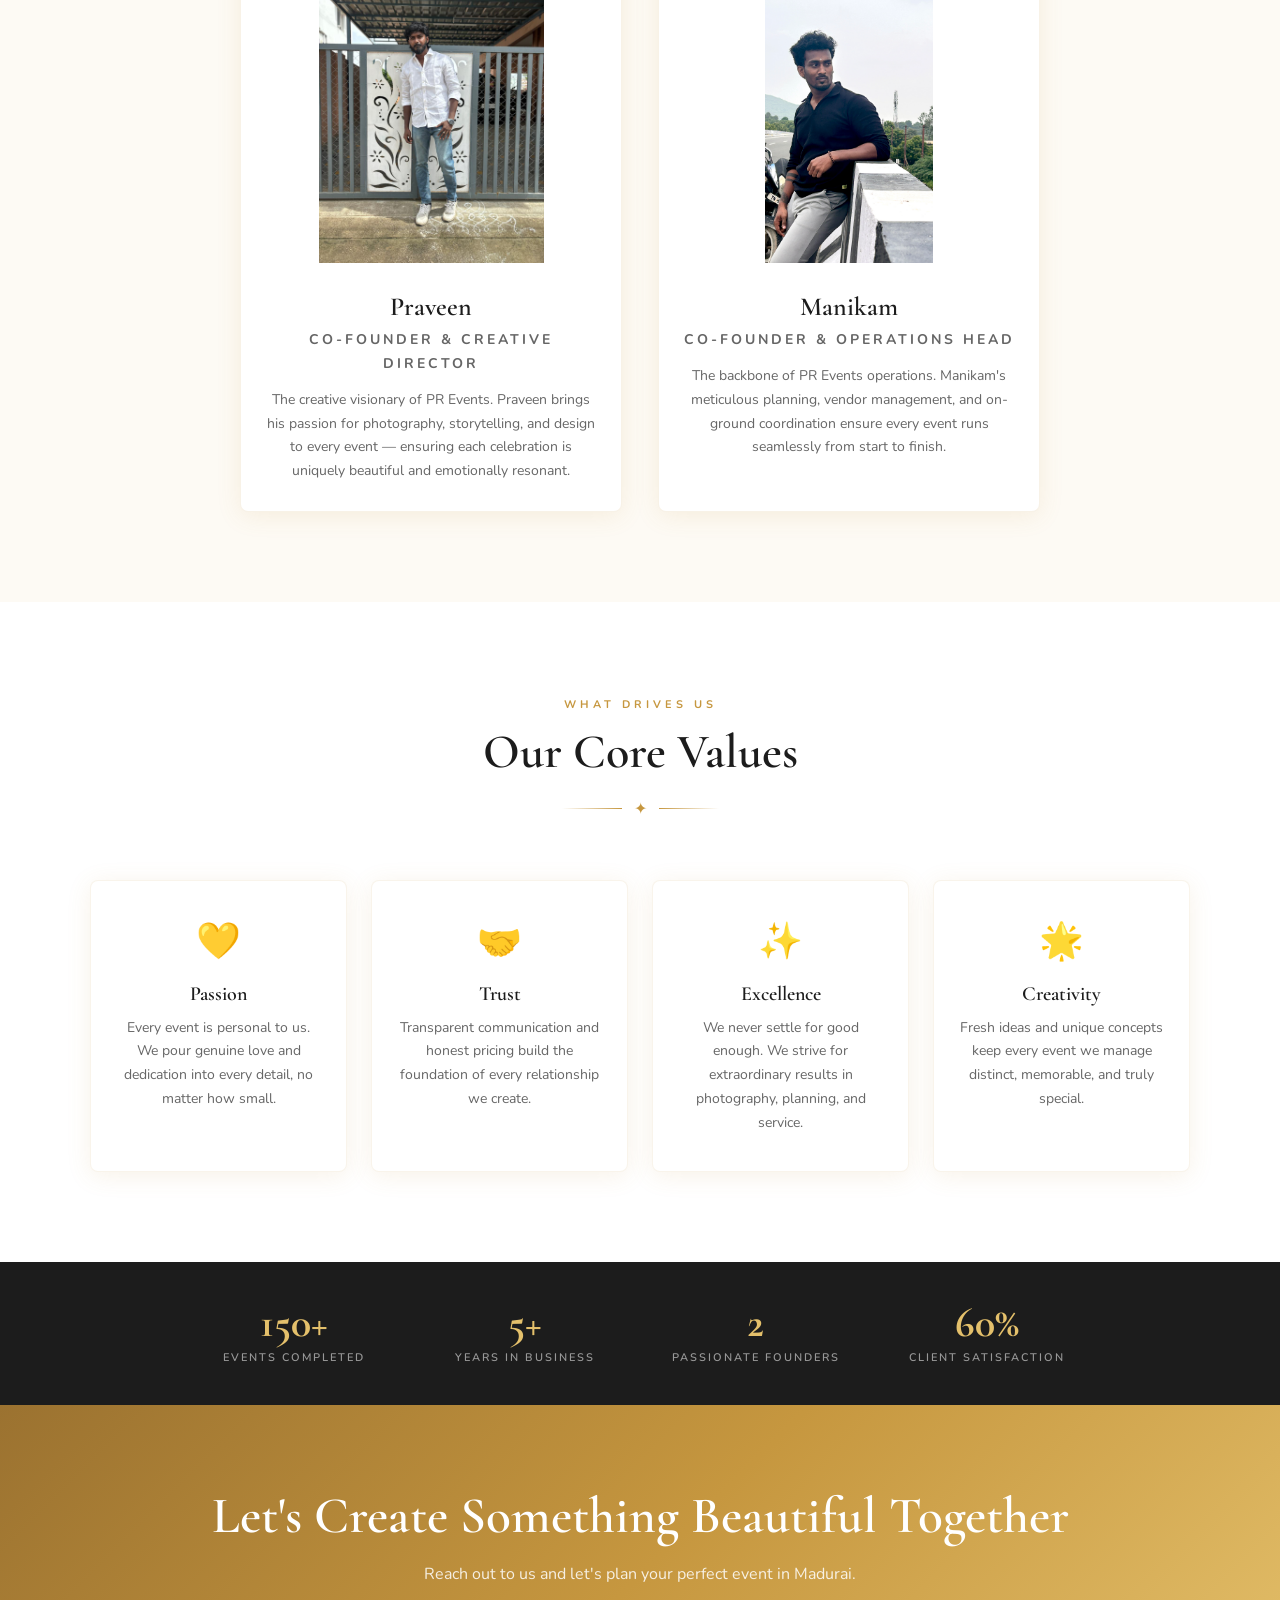
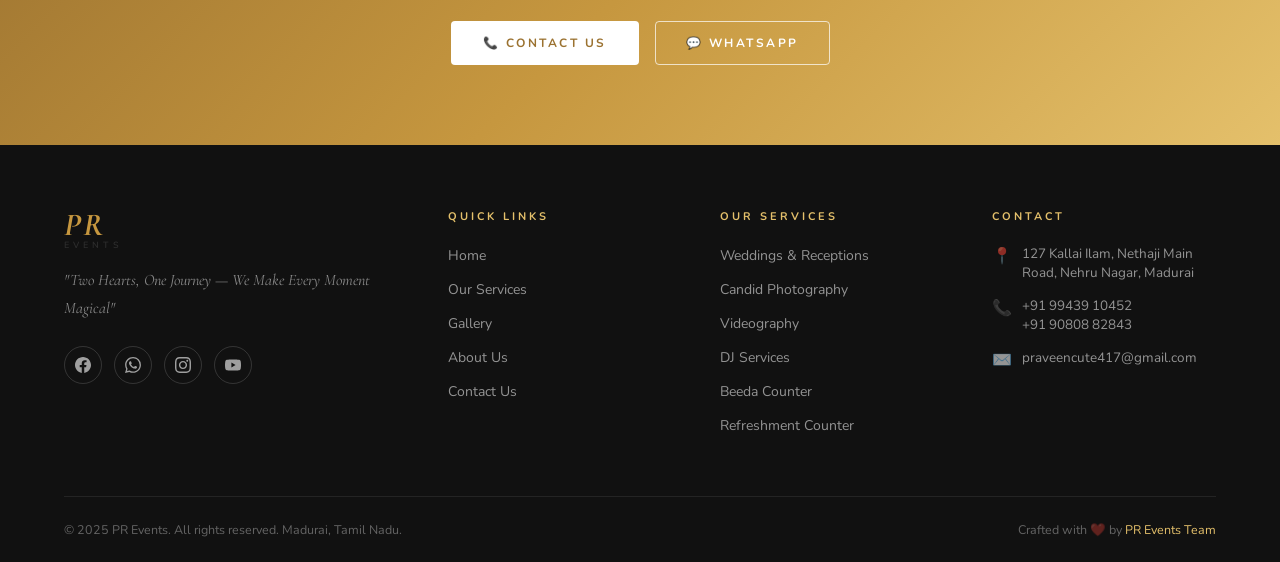
==== commit 914df630: "add" ====
--- a/about.html
+++ b/about.html
@@ -73,8 +73,7 @@
     </div>
     <div class="partners-grid">
       <div class="partner-card reveal">
-        <img class="partner-photo"
-          src="./images/WhatsApp Image 2026-05-20 at 1.32.26 PM.jpeg"
+        <img class="partner-photo" src="./images/WhatsApp Image 2026-05-20 at 1.32.26 PM.jpeg"
           alt="Praveen - Co-founder PR Events Madurai" loading="lazy" />
         <div class="partner-info">
           <h3>Praveen</h3>
@@ -84,9 +83,8 @@
         </div>
       </div>
       <div class="partner-card reveal">
-        <img class="partner-photo"
-          src="./images/IMG_0008.JPG.jpeg"
-          alt="Manikam - Co-founder PR Events Madurai" loading="lazy" />
+        <img class="partner-photo" src="./images/IMG_0008.JPG.jpeg" alt="Manikam - Co-founder PR Events Madurai"
+          loading="lazy" />
         <div class="partner-info">
           <h3>Manikam</h3>
           <p class="partner-role">Co-Founder & Operations Head</p>
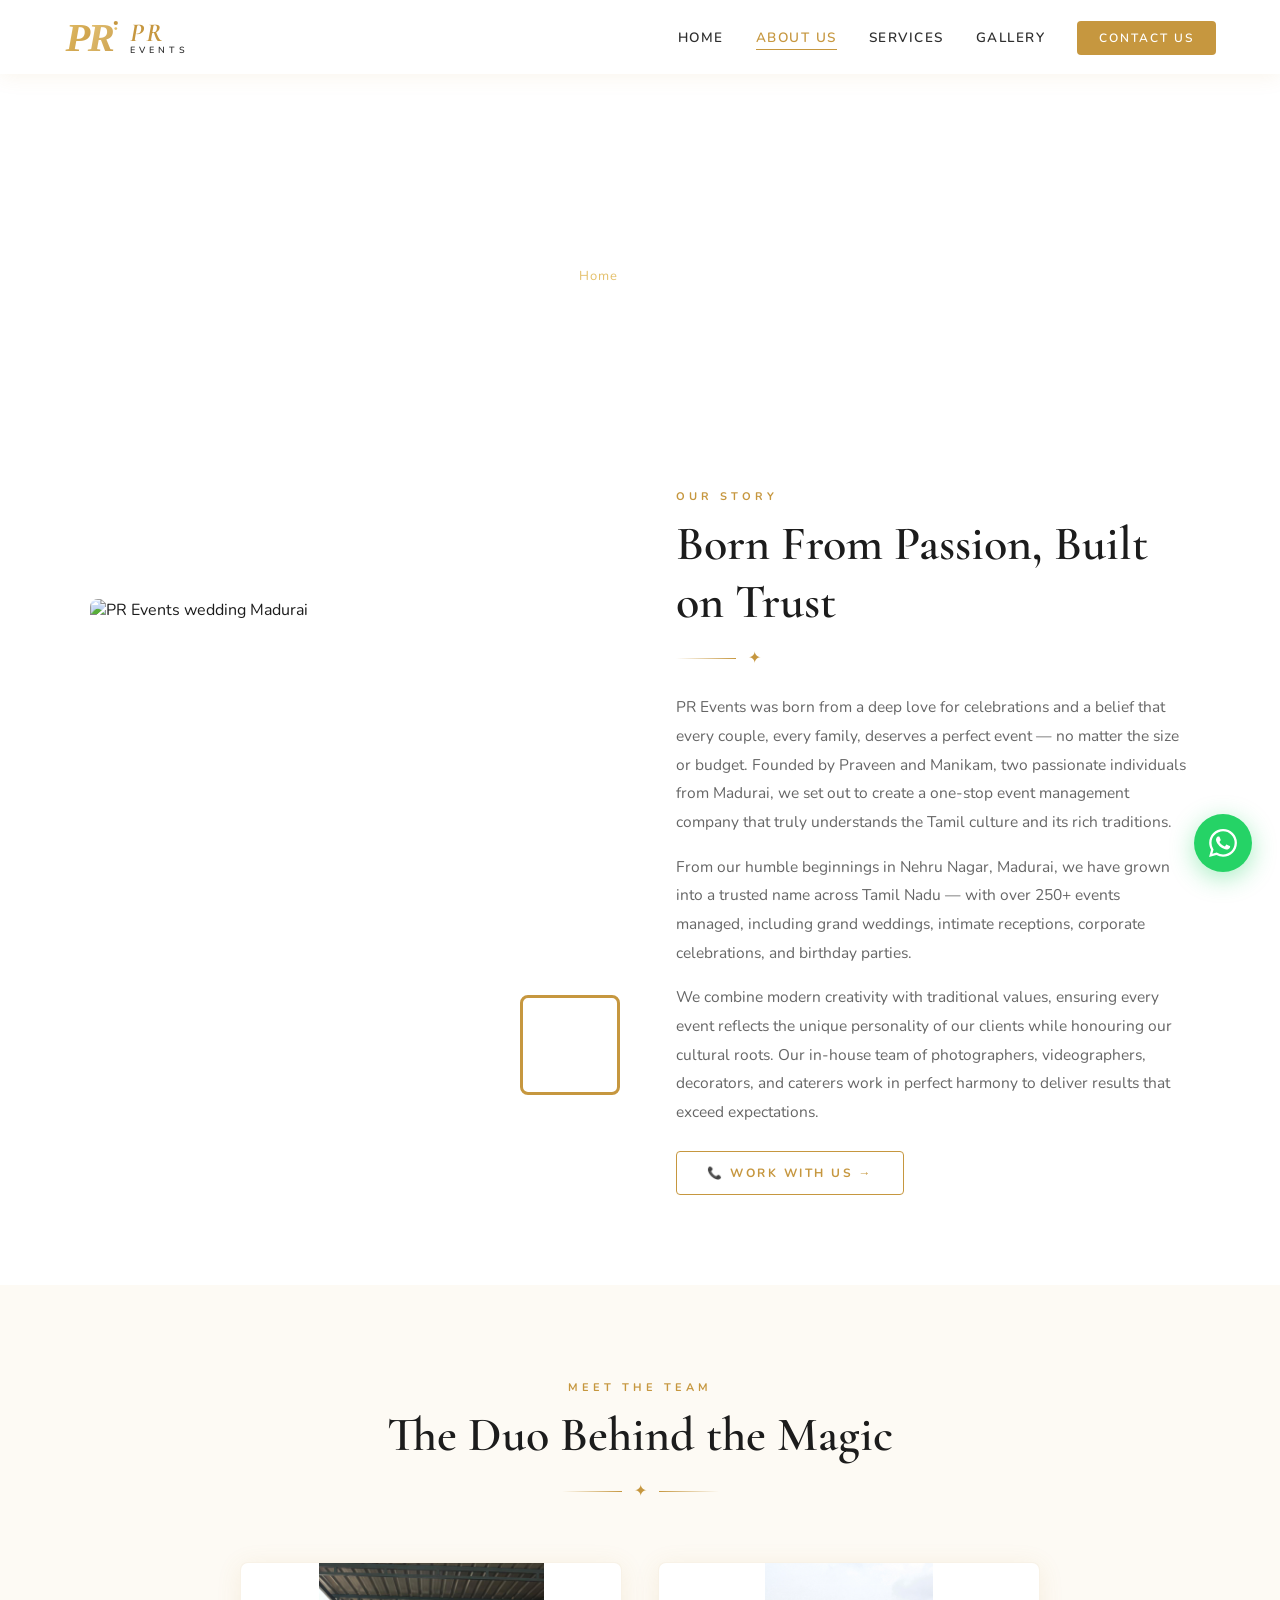
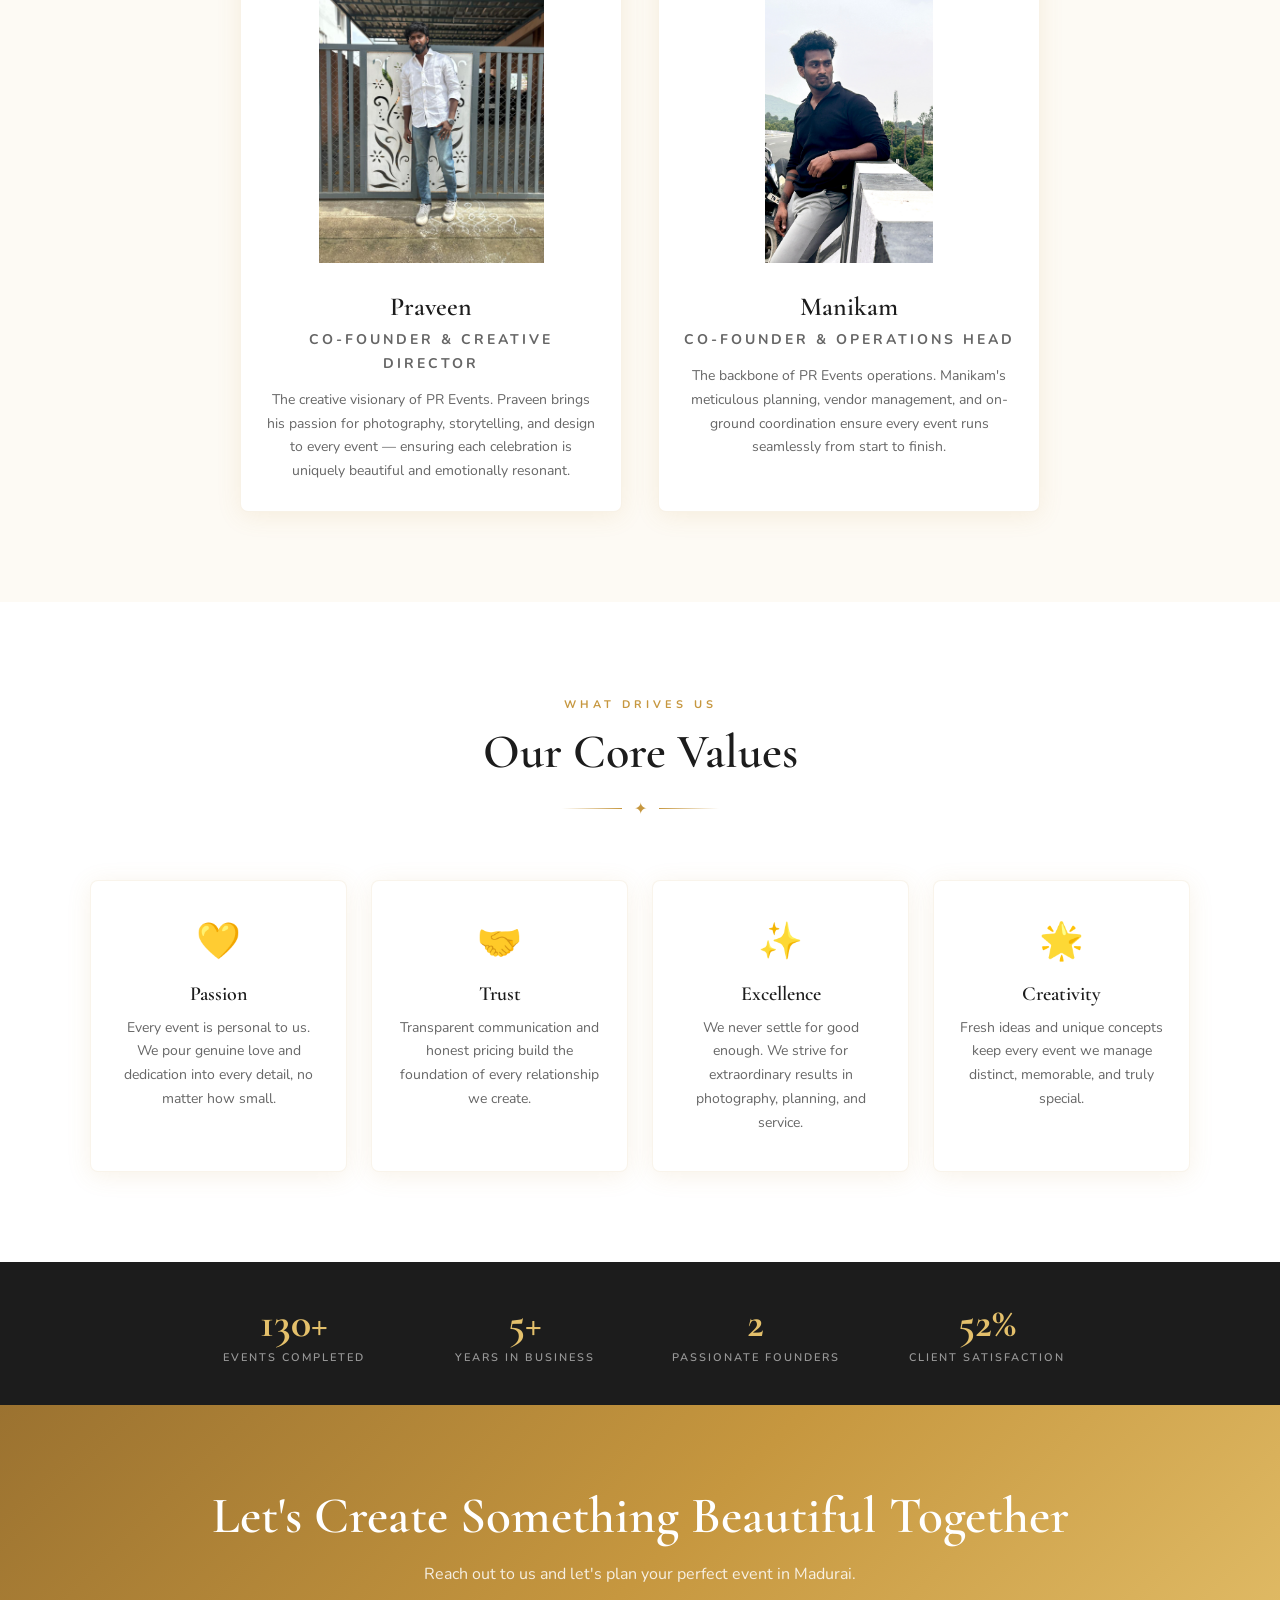
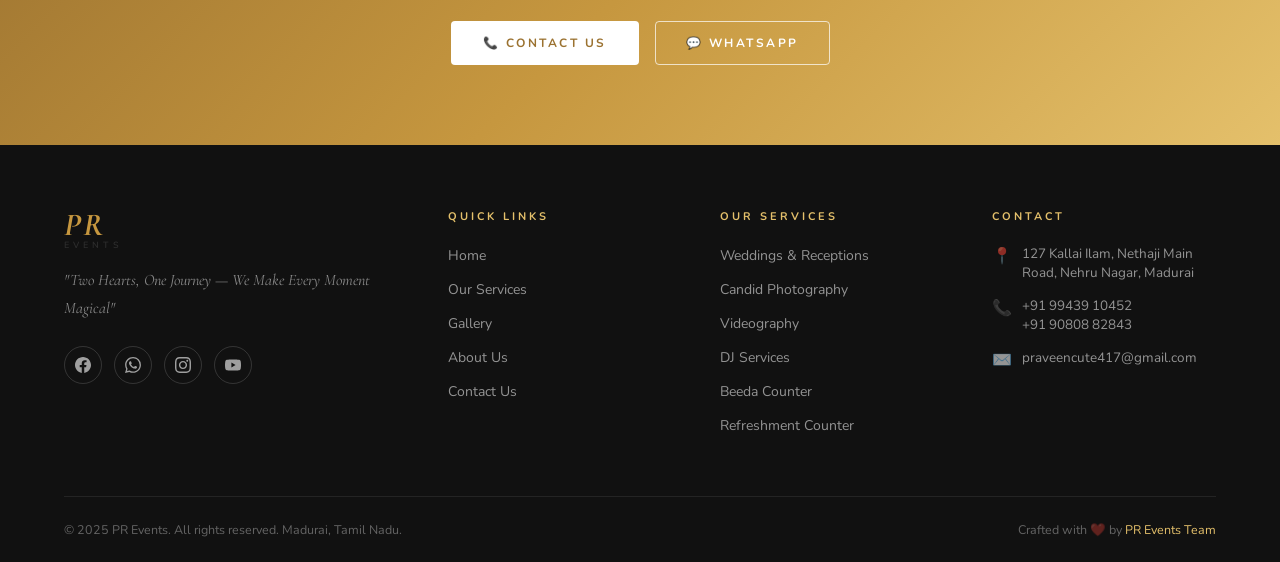
==== commit 9b38461d: "add" ====
--- a/about.html
+++ b/about.html
@@ -11,12 +11,12 @@
   <meta name="keywords"
     content="PR Events team, Praveen Madurai, Manikam event planner, about PR Events, wedding planner Madurai, event management team Tamil Nadu" />
   <meta name="robots" content="index, follow" />
-  <link rel="canonical" href="https://www.preventsmaurai.com/about.html" />
+  <link rel="canonical" href="https://pr-events.vercel.app/about.html" />
   <meta property="og:title" content="About Us | PR Events Madurai" />
   <meta property="og:description"
     content="Meet the passionate duo behind PR Events — Praveen and Manikam, creating magical celebrations in Madurai." />
   <meta property="og:image" content="https://images.unsplash.com/photo-1519741497674-611481863552?w=1200&q=80" />
-  <meta property="og:url" content="https://www.preventsmaurai.com/about.html" />
+  <meta property="og:url" content="https://pr-events.vercel.app/about.html" />
 
   <link rel="stylesheet" href="style.css" />
   <link rel="icon"
